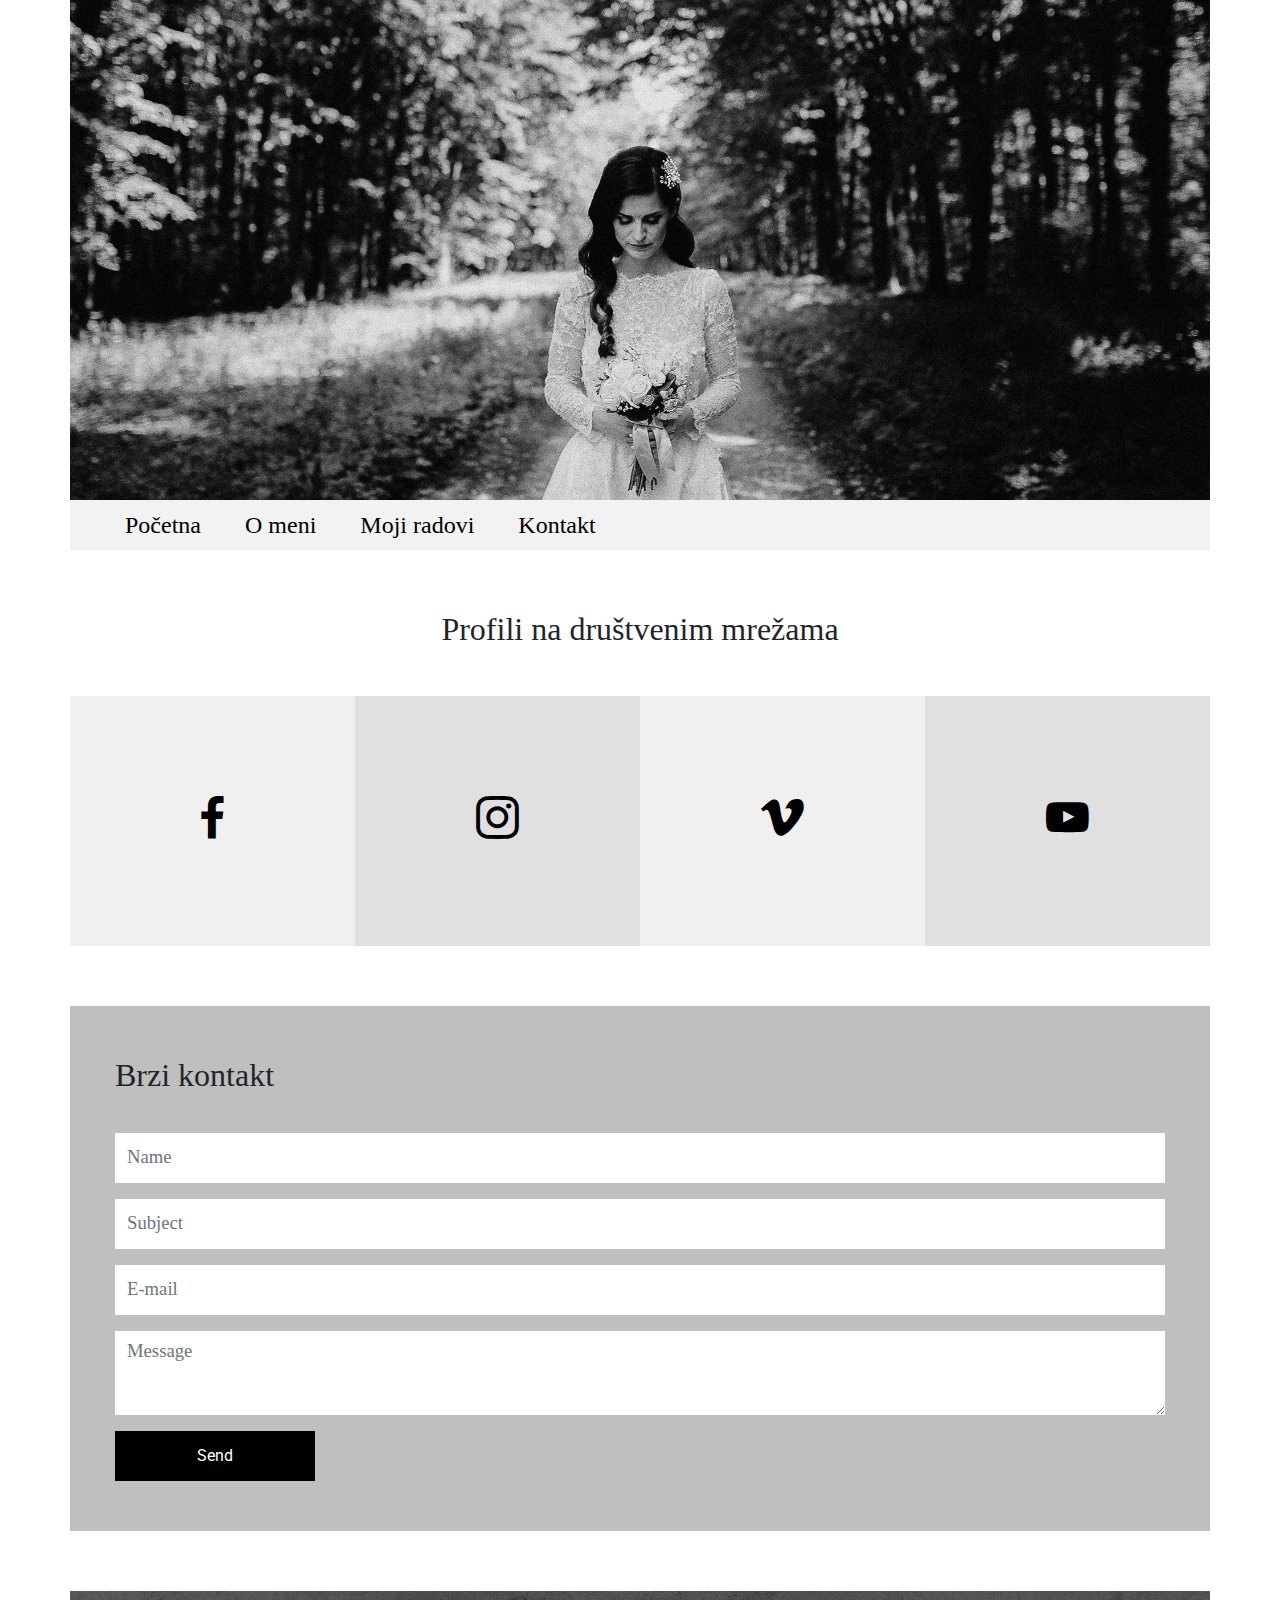
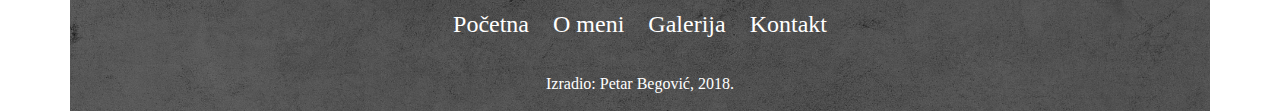
==== kontakt.html @ 4176fdac "Add files via upload" ====
<!doctype html>
<html lang="hr">
	<head>
		<meta charset="utf-8">
		<meta name="viewport" content="width=device-width, initial-scale=1, shrink-to-fit=no">
		<title>Moj portfolio</title>
		<link rel="stylesheet" href="bootstrap/bootstrap.min.css">
		<link href="https://fonts.googleapis.com/css?family=Lobster|Roboto" rel="stylesheet">
		<link rel="stylesheet" href="https://use.fontawesome.com/releases/v5.5.0/css/all.css">
		<link rel="stylesheet" href="lightbox/css/lightbox.css">
		<link rel="stylesheet" href="socicon/style.css">
		<link rel="stylesheet" href="style.css">
	</head>
	<body>
		<div class="container">
			<!-- ************** Zaglavlje / početak ************** -->
			<div class="row zaglavlje">
				<div class="col">

				</div>
			</div>
			<!-- ************** Zaglavlje / kraj ************** -->

			<!-- ************** Navigacija / početak ************** -->
			<div class="row navigacija">
				<div class="col">
					<div class="hamburger">
						<span class="fas fa-bars"></span>
					</div>
					<ul class="main-menu">
						<li><a href="index.html">Početna</a></li>
						<li><a href="o_meni.html">O meni</a></li>
						<li><a href="moji_radovi.html">Moji radovi</a></li>
						<li><a href="kontakt.html">Kontakt</a></li>
					</ul>
				</div>
			</div>
			<!-- ************** Navigacija / kraj ************** -->

			<!-- ************** Društvene mreže / početak ************** -->
			<div class="row social-profiles">
				<div class="col-12">
					<h1>Profili na društvenim mrežama</h1>
				</div>
				<div class="col-md-3 social-profile svijetlo-siva"><p><a href="https://www.facebook.com/petarbegovicphoto/"><span class="socicon-facebook"></span></a></p></div>
				<div class="col-md-3 social-profile tamno-siva"><p><a href="https://www.instagram.com/petar_begovic/?fbclid=IwAR3NVCJJUYnn6OAMlJkjmovrmlY-rTtr7rDZ63HT08ZRILoVQqwr3kAmAUE"><span class="socicon-instagram"></span></a></p></div>
				<div class="col-md-3 social-profile svijetlo-siva"><p><a href="#"><span class="socicon-vimeo"></span></a></p></div>
				<div class="col-md-3 social-profile tamno-siva"><p><a href="#"><span class="socicon-youtube"></span></a></p></div>

			</div>

			<!-- ************** Društvene mreže / kraj ************** -->

			<!-- ************** Kontakt / početak ************** -->
			<div class="row kontakt">
				<div class="col">
					<h1>Brzi kontakt</h1>
					<form action="" method="post">
						<div class="form-group">
							<input type="text" class="form-control" id="name" placeholder="Name">
						</div>
						<div class="form-group">
							<input type="text" class="form-control" id="subject" placeholder="Subject">
						</div>
						<div class="form-group">
							<input type="email" class="form-control" id="e-mail" placeholder="E-mail">
						</div>
						<div class="form-group">
							<textarea class="form-control" id="message" rows="3" placeholder="Message"></textarea>
						</div>
						<button type="submit" class="btn btn-primary">Send</button>
					</form>
				</div>
			</div>
			<!-- ************** Kontakt / kraj ************** -->

			<!-- ************** Footer / početak ************** -->
			<div class="row footer">
				<div class="col">
					<div class="footer-content">
						<ul>
							<li><a href="index.html">Početna</a></li>
							<li><a href="o_meni.html">O meni</a></li>
							<li><a href="moji_radovi.html">Galerija</a></li>
							<li><a href="kontakt.html">Kontakt</a></li>
						</ul>
						<p>Izradio: Petar Begović, 2018.</p>
					</div>
				</div>
			</div>
			<!-- ************** Footer / kraj ************** -->
		</div>
		<script src="bootstrap/jquery.min.js"></script>
		<script src="bootstrap/popper.min.js"></script>
		<script src="bootstrap/bootstrap.min.js"></script>
		<script src="lightbox/js/lightbox.js"></script>
		<script>
			$('.hamburger').click(function(){
				$('.main-menu').slideToggle();
			});
		</script>
	</body>
</html>
---- socicon/style.css ----
@font-face {
  font-family: 'Socicon';
  src:  url('fonts/Socicon.eot?jxsw4b');
  src:  url('fonts/Socicon.eot?jxsw4b#iefix') format('embedded-opentype'),
    url('fonts/Socicon.woff2?jxsw4b') format('woff2'),
    url('fonts/Socicon.ttf?jxsw4b') format('truetype'),
    url('fonts/Socicon.woff?jxsw4b') format('woff'),
    url('fonts/Socicon.svg?jxsw4b#Socicon') format('svg');
  font-weight: normal;
  font-style: normal;
}

[class^="socicon-"], [class*=" socicon-"] {
  /* use !important to prevent issues with browser extensions that change fonts */
  font-family: 'Socicon' !important;
  speak: none;
  font-style: normal;
  font-weight: normal;
  font-variant: normal;
  text-transform: none;
  line-height: 1;

  /* Better Font Rendering =========== */
  -webkit-font-smoothing: antialiased;
  -moz-osx-font-smoothing: grayscale;
}

.socicon-hackernews:before {
  content: "\e946";
}
.socicon-smashwords:before {
  content: "\e947";
}
.socicon-kobo:before {
  content: "\e948";
}
.socicon-bookbub:before {
  content: "\e949";
}
.socicon-mailru:before {
  content: "\e94a";
}
.socicon-gitlab:before {
  content: "\e945";
}
.socicon-instructables:before {
  content: "\e944";
}
.socicon-portfolio:before {
  content: "\e943";
}
.socicon-codered:before {
  content: "\e940";
}
.socicon-origin:before {
  content: "\e941";
}
.socicon-nextdoor:before {
  content: "\e942";
}
.socicon-udemy:before {
  content: "\e93f";
}
.socicon-livemaster:before {
  content: "\e93e";
}
.socicon-crunchbase:before {
  content: "\e93b";
}
.socicon-homefy:before {
  content: "\e93c";
}
.socicon-calendly:before {
  content: "\e93d";
}
.socicon-realtor:before {
  content: "\e90f";
}
.socicon-tidal:before {
  content: "\e910";
}
.socicon-qobuz:before {
  content: "\e911";
}
.socicon-natgeo:before {
  content: "\e912";
}
.socicon-mastodon:before {
  content: "\e913";
}
.socicon-unsplash:before {
  content: "\e914";
}
.socicon-homeadvisor:before {
  content: "\e915";
}
.socicon-angieslist:before {
  content: "\e916";
}
.socicon-codepen:before {
  content: "\e917";
}
.socicon-slack:before {
  content: "\e918";
}
.socicon-openaigym:before {
  content: "\e919";
}
.socicon-logmein:before {
  content: "\e91a";
}
.socicon-fiverr:before {
  content: "\e91b";
}
.socicon-gotomeeting:before {
  content: "\e91c";
}
.socicon-aliexpress:before {
  content: "\e91d";
}
.socicon-guru:before {
  content: "\e91e";
}
.socicon-appstore:before {
  content: "\e91f";
}
.socicon-homes:before {
  content: "\e920";
}
.socicon-zoom:before {
  content: "\e921";
}
.socicon-alibaba:before {
  content: "\e922";
}
.socicon-craigslist:before {
  content: "\e923";
}
.socicon-wix:before {
  content: "\e924";
}
.socicon-redfin:before {
  content: "\e925";
}
.socicon-googlecalendar:before {
  content: "\e926";
}
.socicon-shopify:before {
  content: "\e927";
}
.socicon-freelancer:before {
  content: "\e928";
}
.socicon-seedrs:before {
  content: "\e929";
}
.socicon-bing:before {
  content: "\e92a";
}
.socicon-doodle:before {
  content: "\e92b";
}
.socicon-bonanza:before {
  content: "\e92c";
}
.socicon-squarespace:before {
  content: "\e92d";
}
.socicon-toptal:before {
  content: "\e92e";
}
.socicon-gust:before {
  content: "\e92f";
}
.socicon-ask:before {
  content: "\e930";
}
.socicon-trulia:before {
  content: "\e931";
}
.socicon-loomly:before {
  content: "\e932";
}
.socicon-ghost:before {
  content: "\e933";
}
.socicon-upwork:before {
  content: "\e934";
}
.socicon-fundable:before {
  content: "\e935";
}
.socicon-booking:before {
  content: "\e936";
}
.socicon-googlemaps:before {
  content: "\e937";
}
.socicon-zillow:before {
  content: "\e938";
}
.socicon-niconico:before {
  content: "\e939";
}
.socicon-toneden:before {
  content: "\e93a";
}
.socicon-augment:before {
  content: "\e908";
}
.socicon-bitbucket:before {
  content: "\e909";
}
.socicon-fyuse:before {
  content: "\e90a";
}
.socicon-yt-gaming:before {
  content: "\e90b";
}
.socicon-sketchfab:before {
  content: "\e90c";
}
.socicon-mobcrush:before {
  content: "\e90d";
}
.socicon-microsoft:before {
  content: "\e90e";
}
.socicon-pandora:before {
  content: "\e907";
}
.socicon-messenger:before {
  content: "\e906";
}
.socicon-gamewisp:before {
  content: "\e905";
}
.socicon-bloglovin:before {
  content: "\e904";
}
.socicon-tunein:before {
  content: "\e903";
}
.socicon-gamejolt:before {
  content: "\e901";
}
.socicon-trello:before {
  content: "\e902";
}
.socicon-spreadshirt:before {
  content: "\e900";
}
.socicon-500px:before {
  content: "\e000";
}
.socicon-8tracks:before {
  content: "\e001";
}
.socicon-airbnb:before {
  content: "\e002";
}
.socicon-alliance:before {
  content: "\e003";
}
.socicon-amazon:before {
  content: "\e004";
}
.socicon-amplement:before {
  content: "\e005";
}
.socicon-android:before {
  content: "\e006";
}
.socicon-angellist:before {
  content: "\e007";
}
.socicon-apple:before {
  content: "\e008";
}
.socicon-appnet:before {
  content: "\e009";
}
.socicon-baidu:before {
  content: "\e00a";
}
.socicon-bandcamp:before {
  content: "\e00b";
}
.socicon-battlenet:before {
  content: "\e00c";
}
.socicon-mixer:before {
  content: "\e00d";
}
.socicon-bebee:before {
  content: "\e00e";
}
.socicon-bebo:before {
  content: "\e00f";
}
.socicon-behance:before {
  content: "\e010";
}
.socicon-blizzard:before {
  content: "\e011";
}
.socicon-blogger:before {
  content: "\e012";
}
.socicon-buffer:before {
  content: "\e013";
}
.socicon-chrome:before {
  content: "\e014";
}
.socicon-coderwall:before {
  content: "\e015";
}
.socicon-curse:before {
  content: "\e016";
}
.socicon-dailymotion:before {
  content: "\e017";
}
.socicon-deezer:before {
  content: "\e018";
}
.socicon-delicious:before {
  content: "\e019";
}
.socicon-deviantart:before {
  content: "\e01a";
}
.socicon-diablo:before {
  content: "\e01b";
}
.socicon-digg:before {
  content: "\e01c";
}
.socicon-discord:before {
  content: "\e01d";
}
.socicon-disqus:before {
  content: "\e01e";
}
.socicon-douban:before {
  content: "\e01f";
}
.socicon-draugiem:before {
  content: "\e020";
}
.socicon-dribbble:before {
  content: "\e021";
}
.socicon-drupal:before {
  content: "\e022";
}
.socicon-ebay:before {
  content: "\e023";
}
.socicon-ello:before {
  content: "\e024";
}
.socicon-endomodo:before {
  content: "\e025";
}
.socicon-envato:before {
  content: "\e026";
}
.socicon-etsy:before {
  content: "\e027";
}
.socicon-facebook:before {
  content: "\e028";
}
.socicon-feedburner:before {
  content: "\e029";
}
.socicon-filmweb:before {
  content: "\e02a";
}
.socicon-firefox:before {
  content: "\e02b";
}
.socicon-flattr:before {
  content: "\e02c";
}
.socicon-flickr:before {
  content: "\e02d";
}
.socicon-formulr:before {
  content: "\e02e";
}
.socicon-forrst:before {
  content: "\e02f";
}
.socicon-foursquare:before {
  content: "\e030";
}
.socicon-friendfeed:before {
  content: "\e031";
}
.socicon-github:before {
  content: "\e032";
}
.socicon-goodreads:before {
  content: "\e033";
}
.socicon-google:before {
  content: "\e034";
}
.socicon-googlescholar:before {
  content: "\e035";
}
.socicon-googlegroups:before {
  content: "\e036";
}
.socicon-googlephotos:before {
  content: "\e037";
}
.socicon-googleplus:before {
  content: "\e038";
}
.socicon-grooveshark:before {
  content: "\e039";
}
.socicon-hackerrank:before {
  content: "\e03a";
}
.socicon-hearthstone:before {
  content: "\e03b";
}
.socicon-hellocoton:before {
  content: "\e03c";
}
.socicon-heroes:before {
  content: "\e03d";
}
.socicon-smashcast:before {
  content: "\e03e";
}
.socicon-horde:before {
  content: "\e03f";
}
.socicon-houzz:before {
  content: "\e040";
}
.socicon-icq:before {
  content: "\e041";
}
.socicon-identica:before {
  content: "\e042";
}
.socicon-imdb:before {
  content: "\e043";
}
.socicon-instagram:before {
  content: "\e044";
}
.socicon-issuu:before {
  content: "\e045";
}
.socicon-istock:before {
  content: "\e046";
}
.socicon-itunes:before {
  content: "\e047";
}
.socicon-keybase:before {
  content: "\e048";
}
.socicon-lanyrd:before {
  content: "\e049";
}
.socicon-lastfm:before {
  content: "\e04a";
}
.socicon-line:before {
  content: "\e04b";
}
.socicon-linkedin:before {
  content: "\e04c";
}
.socicon-livejournal:before {
  content: "\e04d";
}
.socicon-lyft:before {
  content: "\e04e";
}
.socicon-macos:before {
  content: "\e04f";
}
.socicon-mail:before {
  content: "\e050";
}
.socicon-medium:before {
  content: "\e051";
}
.socicon-meetup:before {
  content: "\e052";
}
.socicon-mixcloud:before {
  content: "\e053";
}
.socicon-modelmayhem:before {
  content: "\e054";
}
.socicon-mumble:before {
  content: "\e055";
}
.socicon-myspace:before {
  content: "\e056";
}
.socicon-newsvine:before {
  content: "\e057";
}
.socicon-nintendo:before {
  content: "\e058";
}
.socicon-npm:before {
  content: "\e059";
}
.socicon-odnoklassniki:before {
  content: "\e05a";
}
.socicon-openid:before {
  content: "\e05b";
}
.socicon-opera:before {
  content: "\e05c";
}
.socicon-outlook:before {
  content: "\e05d";
}
.socicon-overwatch:before {
  content: "\e05e";
}
.socicon-patreon:before {
  content: "\e05f";
}
.socicon-paypal:before {
  content: "\e060";
}
.socicon-periscope:before {
  content: "\e061";
}
.socicon-persona:before {
  content: "\e062";
}
.socicon-pinterest:before {
  content: "\e063";
}
.socicon-play:before {
  content: "\e064";
}
.socicon-player:before {
  content: "\e065";
}
.socicon-playstation:before {
  content: "\e066";
}
.socicon-pocket:before {
  content: "\e067";
}
.socicon-qq:before {
  content: "\e068";
}
.socicon-quora:before {
  content: "\e069";
}
.socicon-raidcall:before {
  content: "\e06a";
}
.socicon-ravelry:before {
  content: "\e06b";
}
.socicon-reddit:before {
  content: "\e06c";
}
.socicon-renren:before {
  content: "\e06d";
}
.socicon-researchgate:before {
  content: "\e06e";
}
.socicon-residentadvisor:before {
  content: "\e06f";
}
.socicon-reverbnation:before {
  content: "\e070";
}
.socicon-rss:before {
  content: "\e071";
}
.socicon-sharethis:before {
  content: "\e072";
}
.socicon-skype:before {
  content: "\e073";
}
.socicon-slideshare:before {
  content: "\e074";
}
.socicon-smugmug:before {
  content: "\e075";
}
.socicon-snapchat:before {
  content: "\e076";
}
.socicon-songkick:before {
  content: "\e077";
}
.socicon-soundcloud:before {
  content: "\e078";
}
.socicon-spotify:before {
  content: "\e079";
}
.socicon-stackexchange:before {
  content: "\e07a";
}
.socicon-stackoverflow:before {
  content: "\e07b";
}
.socicon-starcraft:before {
  content: "\e07c";
}
.socicon-stayfriends:before {
  content: "\e07d";
}
.socicon-steam:before {
  content: "\e07e";
}
.socicon-storehouse:before {
  content: "\e07f";
}
.socicon-strava:before {
  content: "\e080";
}
.socicon-streamjar:before {
  content: "\e081";
}
.socicon-stumbleupon:before {
  content: "\e082";
}
.socicon-swarm:before {
  content: "\e083";
}
.socicon-teamspeak:before {
  content: "\e084";
}
.socicon-teamviewer:before {
  content: "\e085";
}
.socicon-technorati:before {
  content: "\e086";
}
.socicon-telegram:before {
  content: "\e087";
}
.socicon-tripadvisor:before {
  content: "\e088";
}
.socicon-tripit:before {
  content: "\e089";
}
.socicon-triplej:before {
  content: "\e08a";
}
.socicon-tumblr:before {
  content: "\e08b";
}
.socicon-twitch:before {
  content: "\e08c";
}
.socicon-twitter:before {
  content: "\e08d";
}
.socicon-uber:before {
  content: "\e08e";
}
.socicon-ventrilo:before {
  content: "\e08f";
}
.socicon-viadeo:before {
  content: "\e090";
}
.socicon-viber:before {
  content: "\e091";
}
.socicon-viewbug:before {
  content: "\e092";
}
.socicon-vimeo:before {
  content: "\e093";
}
.socicon-vine:before {
  content: "\e094";
}
.socicon-vkontakte:before {
  content: "\e095";
}
.socicon-warcraft:before {
  content: "\e096";
}
.socicon-wechat:before {
  content: "\e097";
}
.socicon-weibo:before {
  content: "\e098";
}
.socicon-whatsapp:before {
  content: "\e099";
}
.socicon-wikipedia:before {
  content: "\e09a";
}
.socicon-windows:before {
  content: "\e09b";
}
.socicon-wordpress:before {
  content: "\e09c";
}
.socicon-wykop:before {
  content: "\e09d";
}
.socicon-xbox:before {
  content: "\e09e";
}
.socicon-xing:before {
  content: "\e09f";
}
.socicon-yahoo:before {
  content: "\e0a0";
}
.socicon-yammer:before {
  content: "\e0a1";
}
.socicon-yandex:before {
  content: "\e0a2";
}
.socicon-yelp:before {
  content: "\e0a3";
}
.socicon-younow:before {
  content: "\e0a4";
}
.socicon-youtube:before {
  content: "\e0a5";
}
.socicon-zapier:before {
  content: "\e0a6";
}
.socicon-zerply:before {
  content: "\e0a7";
}
.socicon-zomato:before {
  content: "\e0a8";
}
.socicon-zynga:before {
  content: "\e0a9";
}
---- style.css ----
body {
	background: url('slike/background.png');
}
/* ------ Zaglavlje / početak ------ */
.zaglavlje {
	height: 500px;
	background: url('slike/22.jpg') no-repeat;
	background-size: cover;
}
.zaglavlje a {
	color: #fff;
	font-size: 24pt;
	text-decoration: none;
	padding-top: 400px;
	padding-left: 850px;
	display: block;


	font-family: 'Playfair display', serif;
}
.zaglavlje p {
	color: #f2f2f2;
	font-size: 32pt;
	text-align: center;
	width: 100%;
	position: absolute;
	top: 50%;
	left: 50%;
	transform: translate(-50%,-50%);
	margin: 0;
	font-family: 'Playfair display', serif;
}
@media screen and (max-width: 575px) {
	.zaglavlje {
		height: 250px;
	}
	.zaglavlje p {
		display: none;
	}
	.zaglavlje a {
		position: absolute;
		top: 50%;
		left: 50%;
		transform: translate(-50%,-50%);
		margin: 0;
		font-size: 18pt;
	}
	.slider {
		display: none;
	}
}
/* ------ Zaglavlje / kraj ------ */

/* ------ Navigacija / početak ------ */
.navigacija {
	height: 50px;
	background-color: #F2F2F2;
}
.navigacija li {
	display: inline;
	margin-right: 40px;
	list-style-type: none;
}
.navigacija li a {
	line-height: 50px;
	color: #000;
	font-family: 'Playfair display', serif;
	text-decoration: none;
	font-size: 18pt;
}
.navigacija .hamburger {
	text-align: right;
	font-size: 24pt;
	line-height: 70px;
	padding-right: 40px;
	display: none;
}
.navigacija .main-menu {
	margin-bottom: 0;
}
@media screen and (max-width:760px) {
	.navigacija .hamburger {
		display: block;
	}
	.navigacija .main-menu li {
		border-top: 1px solid black;
		display: block;
		background-color: #F2F2F2;
	}
	.navigacija {
		height: auto;
	}
	.main-menu {
		display: none;
	}
}
@media screen and (min-width:761px) {
	.main-menu {
		display: block !important;
	}
}
/* ------ Navigacija / kraj ------ */

.slider .col {
	padding-left: 0;
	padding-right: 0;
	margin-top: 100px;
}
.slider h2 {
	font-size: 18pt;
	text-transform: uppercase;
}
.slider p {
	font-size: 14pt;
}
.slider .carousel-caption {
	background-color: rgba(0,0,0,0.4);
	border-radius: 10px;
}

/* ------ Galerija / početak ------ */
.galerija h1 {
	font-family: 'Playfair display', serif;
	font-size: 24pt;
	text-align: center;
	padding-top: 60px;
	padding-bottom: 40px;
}
.galerija .slika .maska {
	background-color: #000;
	position: absolute;
	font-family: 'Playfair display', serif;
	top: 0;
	right: 0;
	left: 0;
	bottom: 0;
	opacity: 0;
	transition: 1s ease;
}
.galerija .slika:hover .maska {
	opacity: 0.7;
}
.galerija .slika .maska p {
	color: #fff;
	position: absolute;
	left: 50%;
	top: 50%;
	transform: translate(-50%,-50%);
}
.galerija .slika {
	padding: 5px;
}
.galerija .maska a {
  color: #fff;
  text-decoration: none;
  display: block;
  text-align: center;
}
.galerija .maska .naziv-rada {
	font-size: 18pt;

}
.galerija .maska .kategorija {
	font-size: 14pt;
}
/* ------ Galerija / kraj ------ */

/* ------ Kontakt / početak ------ */
.kontakt {
	background-color: #BFBFBF;
	padding: 50px 30px;
	margin-top: 60px;
}
.kontakt h1 {
	font-size: 24pt;
	font-family: 'Playfair display', serif;
	padding-bottom: 30px;
}
.kontakt input[type=text],
.kontakt input[type=email],
.kontakt textarea {
	border: 0;
	border-radius: 0;
}
.kontakt input {
	height: 50px;
}
.kontakt button[type=submit] {
	background-color: #000;
	border: 0;
	border-radius: 0;
	width: 200px;
	height: 50px;
}
@media screen and (max-width:575px) {
	.kontakt button[type=submit] {
		width: 100%;
	}
}
.kontakt ::placeholder {
	font-size: 14pt;
	font-family: 'Playfair display', cursive;
}
/* ------ Kontakt / kraj ------ */

/* ------ Footer / početak ------ */
.footer {
	height: 120px;
	background: url('slike/footer1.png');
	background-size: cover;
	background-repeat: no-repeat;
	margin-top: 60px;
}

.footer .footer-content {
	width: 100%;
	position: absolute;
	top: 50%;
	left: 50%;
	transform: translate(-50%,-50%);
}

.footer ul {
	font-family: 'Playfair display', serif;
	text-align: center;
	margin: 0;
	padding: 0;
}
.footer ul li {
	font-family: 'Playfair display', serif;
	display: inline;
	margin-right: 10px;
	margin-left: 10px;
}
.footer li a {
	font-family: 'Playfair display', serif;
	color: #fff;
	font-size: 18pt;
	text-decoration: none;
}
@media screen and (max-width:767px) {
	.footer ul li {
		display: block;
		text-align: center;
	}
}
.footer p {
	font-family: 'Playfair display', serif;
	color: #fff;
	width: 100%;
	text-align: center;
	margin:0;
	margin-top: 30px;
	padding: 0;
}

/* ------ Footer / kraj ------ */



/* ------ O meni / početak ------ */
.o-meni h1,
.vjestine h1 {
	font-family: 'Playfair display', serif;
	font-size: 24pt;
	text-align: center;
	padding-top: 60px;
	padding-bottom: 40px;
}
.o-meni p{
	font-family: 'Playfair display', serif;
}
.vjestina {
	height: 250px;
}
.vjestina.svijetlo-siva {
	background-color: #F0F0F0;
}
.vjestina.tamno-siva {
	background-color: #E0E0E0;
}
@media screen and (max-width:767px) {
	.vjestina:nth-child(odd) {
		background-color: #F0F0F0;
	}
	.vjestina:nth-child(even) {
		background-color: #E0E0E0;
	}
	.o-meni p:nth-child(1) {
		margin-top: 40px;
	}
}
.vjestina p {
	position: absolute;
	top: 50%;
	left: 50%;
	transform: translate(-50%, -50%);
	font-family: 'Playfair display', serif;
	text-transform: uppercase;
	text-align: center;
	font-size: 14pt;
}
.no-spacing {
	padding-left: 0;
	padding-right: 0;
}

/* ------ O meni / kraj ------ */

/* ------ Članci / početak ------ */
.clanci h1 {
	text-transform: uppercase;
	font-size: 24pt;
	text-align: center;
	padding-top: 60px;
	padding-bottom: 40px;
}
.clanci .mt-60 {
	margin-top: 60px;
}
.clanak h2 {
	font-size: 24pt;
	margin-bottom: 20px;
}
@media screen and (max-width:767px) {
	.clanak h2 {
		margin-top: 20px;
	}
}
@media screen and (max-width:575px) {
	.clanak h2 {
		margin-top: 20px;
		text-align: center;
	}
	.clanak p {
		padding-left: 20px;
		padding-right: 20px;
	}
}
/* ------ Članci / kraj ------ */


/* ------ Društvene mreže / početak ------ */
.social-profiles h1 {
	font-family: 'Playfair display', serif;
	font-size: 24pt;
	text-align: center;
	padding-top: 60px;
	padding-bottom: 40px;
}
.social-profile {
	height: 250px;
}
.social-profile.svijetlo-siva {
	background-color: #F0F0F0;
}
.social-profile.tamno-siva {
	background-color: #E0E0E0;
}
@media screen and (max-width:767px) {
	.social-profile:nth-child(odd) {
		background-color: #F0F0F0;
	}
	.social-profile:nth-child(even) {
		background-color: #E0E0E0;
	}
}
.social-profile p {
	position: absolute;
	top: 50%;
	left: 50%;
	transform: translate(-50%, -50%);
	text-transform: uppercase;
	text-align: center;
	font-size: 32pt;
}
.social-profile p a {
	color: #000;
	text-decoration: none;
}
/* ------ Društvene mreže / kraj ------ */
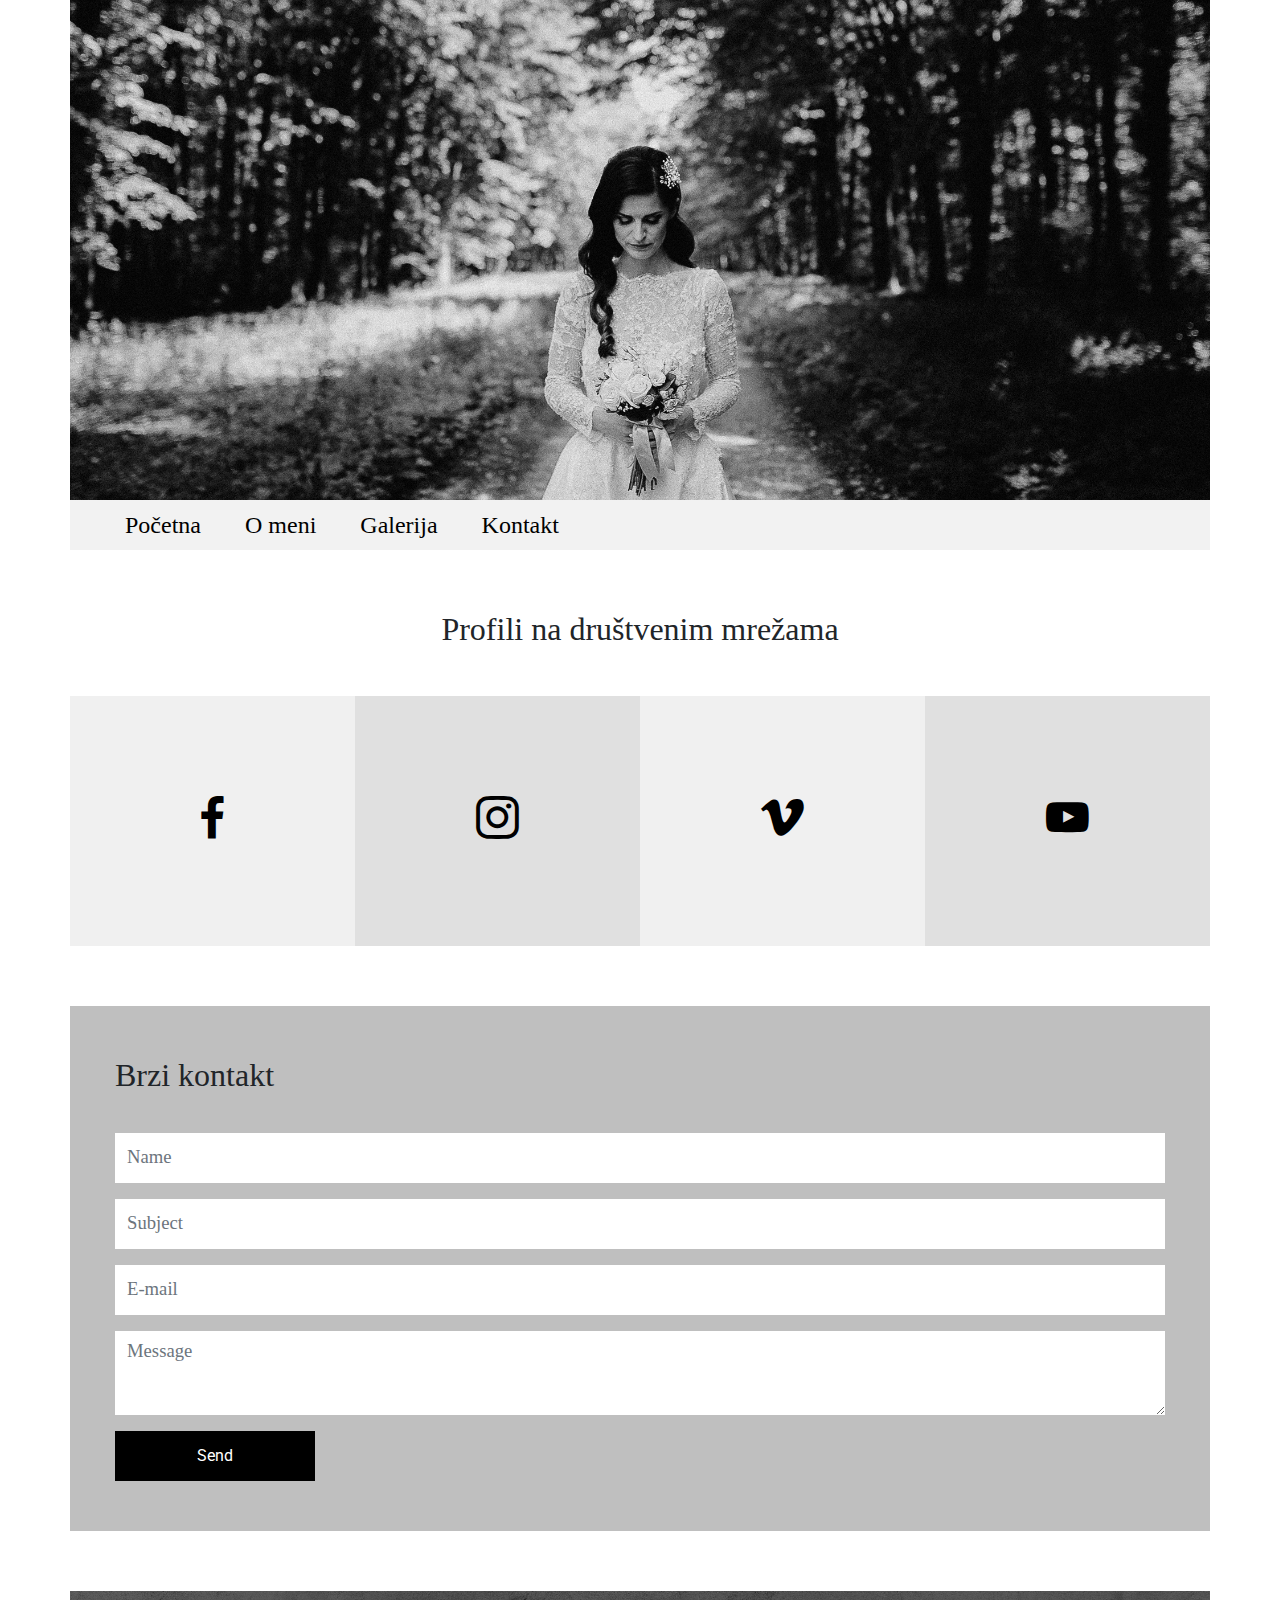
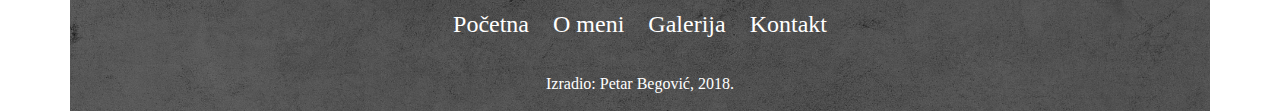
==== commit 931f1578: "Update kontakt.html" ====
--- a/kontakt.html
+++ b/kontakt.html
@@ -30,7 +30,7 @@
 					<ul class="main-menu">
 						<li><a href="index.html">Početna</a></li>
 						<li><a href="o_meni.html">O meni</a></li>
-						<li><a href="moji_radovi.html">Moji radovi</a></li>
+						<li><a href="moji_radovi.html">Galerija</a></li>
 						<li><a href="kontakt.html">Kontakt</a></li>
 					</ul>
 				</div>
